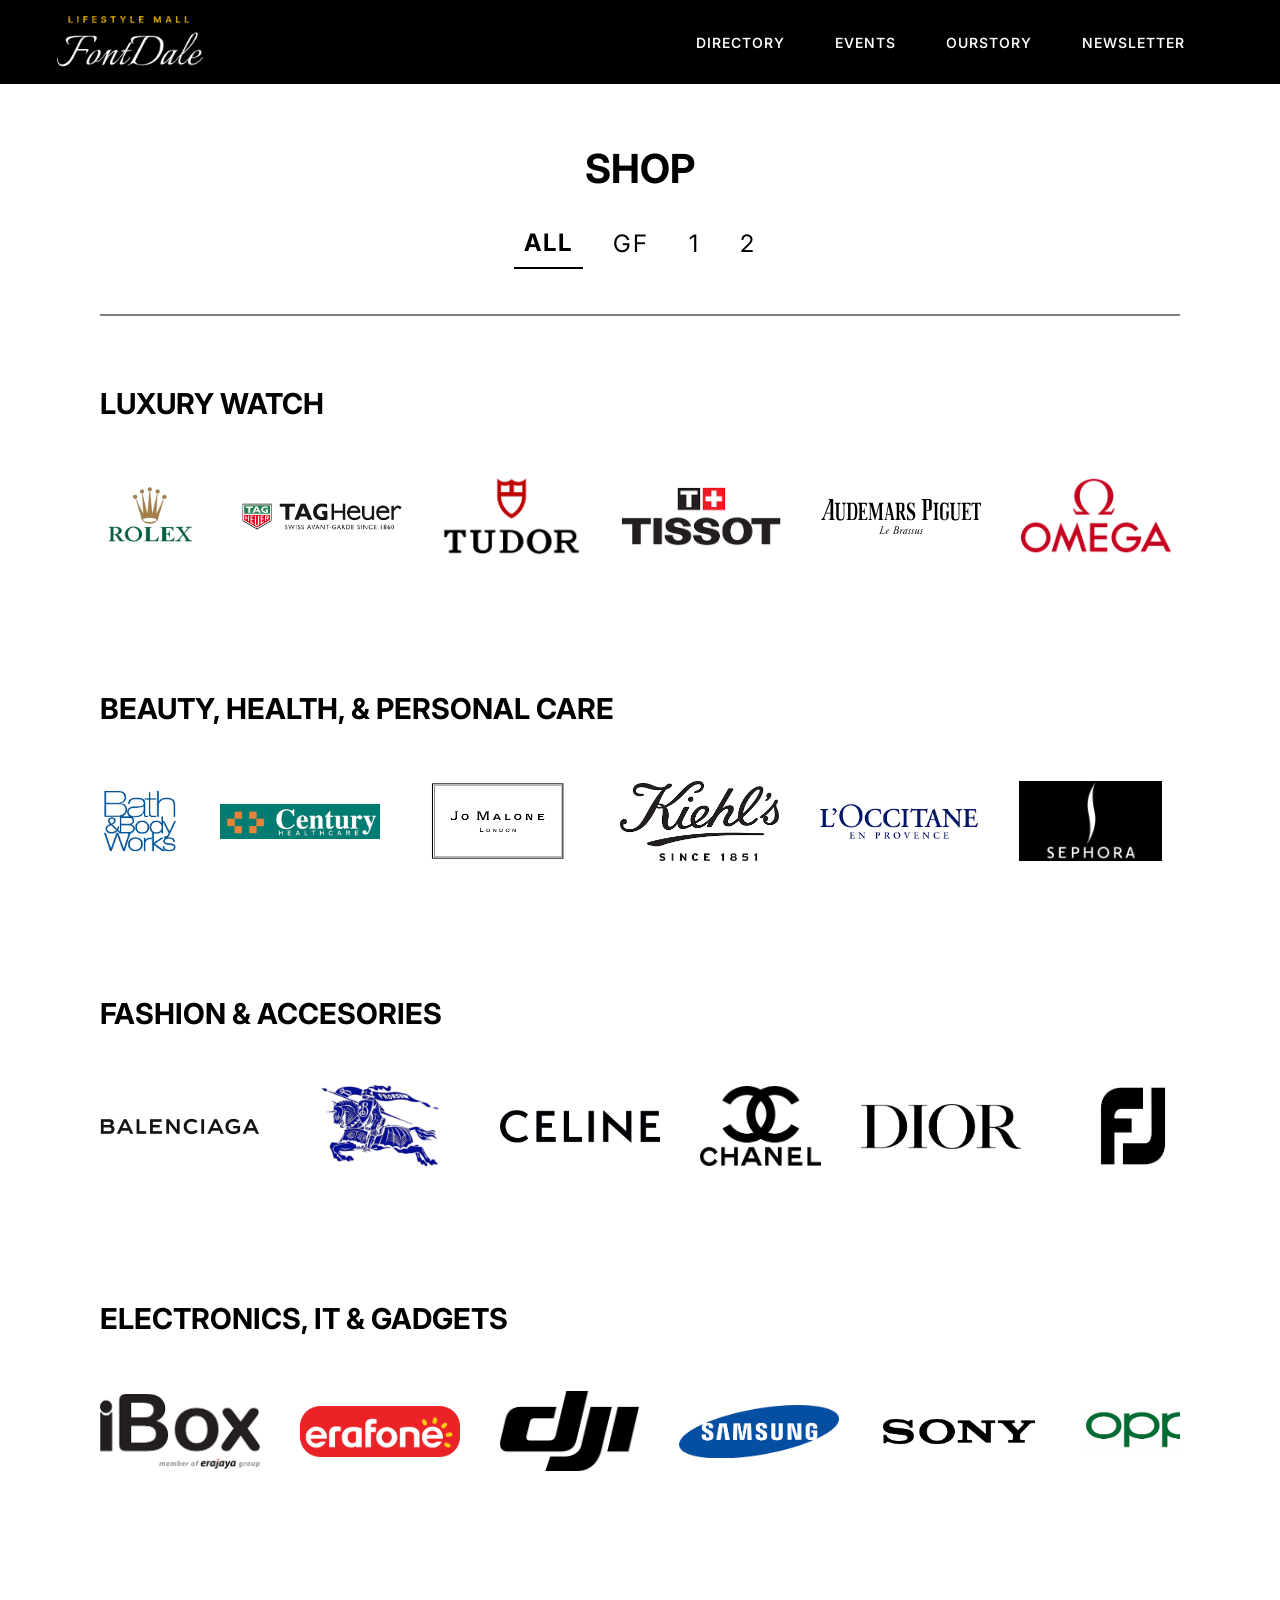
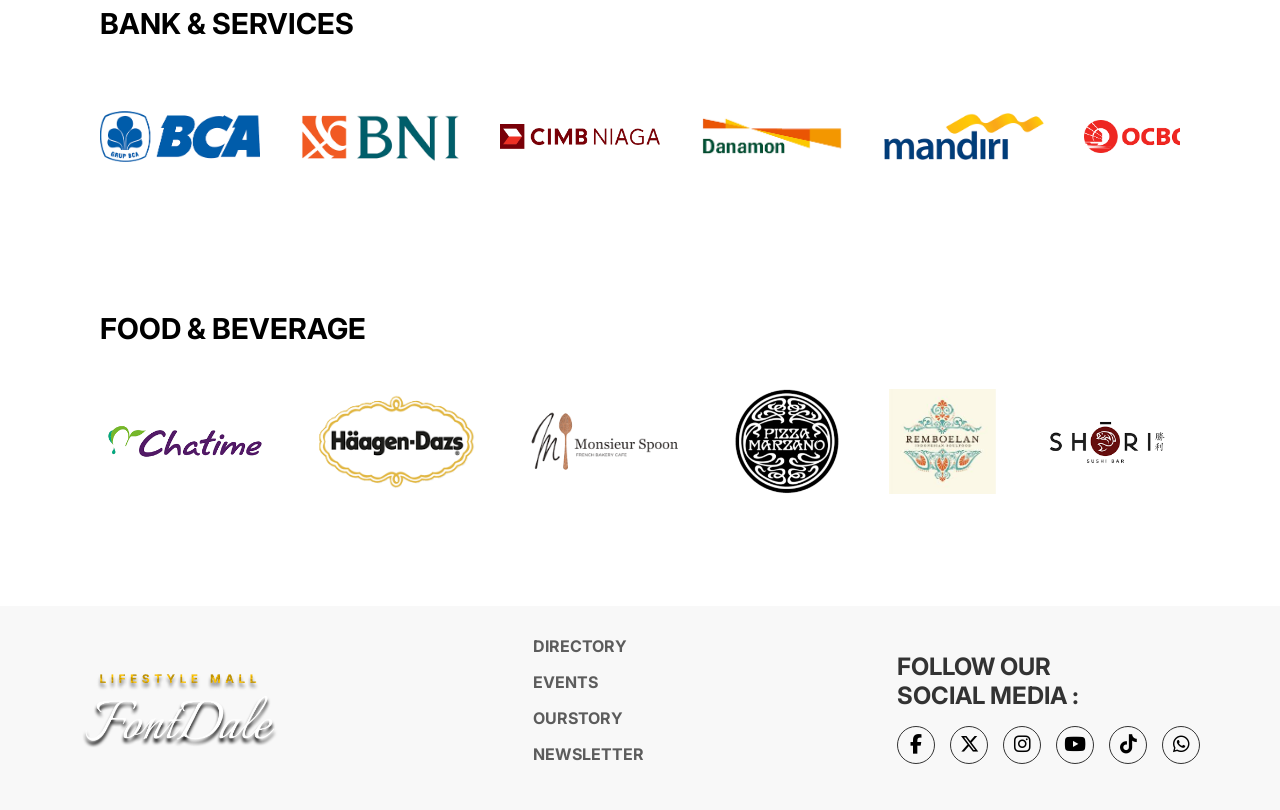
==== directory.html @ 71bebf96 "First Commit" ====
<!doctype html>
<html lang="en">
  <head>
    <meta charset="UTF-8" />
    <meta name="viewport" content="width=device-width, initial-scale=1.0" />
    <title>FontDale Lifestyle Mall</title>

    <link rel="preconnect" href="https://fonts.googleapis.com" />
    <link rel="preconnect" href="https://fonts.gstatic.com" crossorigin />
    <link
      href="https://fonts.googleapis.com/css2?family=Alike&family=Inter:wght@300;400;600&family=Italianno&family=Judson:ital,wght@0,400;0,700;1,400&display=swap"
      rel="stylesheet"
    />
    <link
      rel="stylesheet"
      href="https://cdnjs.cloudflare.com/ajax/libs/font-awesome/6.5.1/css/all.min.css"
    />
    <link rel="stylesheet" href="coloring.css" />
    <script src="./JS/directory.js" defer></script>
    <script src="JS/nav.js" defer></script>
    <script src="./JS/scroll.js" defer></script>
  </head>

  <body>
    <header>
      <div class="logo">
        <a href="homePage.html">
          <img src="./Gambar/logo fontDale.png" alt="logo" width="160px" />
        </a>
      </div>
      <nav class="main-navigation">
        <ul>
          <li><a href="directory.html">DIRECTORY</a></li>
          <li><a href="events.html">EVENTS</a></li>
          <li><a href="ourstory.html">OURSTORY</a></li>
          <li><a href="newsletter.html">NEWSLETTER</a></li>
        </ul>
      </nav>
      <button id="hamburgerButton" class="hamburger-btn">
        <span></span>
        <span></span>
        <span></span>
      </button>
    </header>

    <section class="directory-wrapper">
      <h1>SHOP</h1>
      <nav class="directory-navigation">
        <button class="filter-btn active">ALL</button>
        <button class="filter-btn">GF</button>
        <button class="filter-btn">1</button>
        <button class="filter-btn">2</button>
      </nav>
    </section>

    <section class="brand-section">
      <section class="brand-wrapper">
        <section class="brand-category">
          <h2>LUXURY WATCH</h2>
          <div class="brand-slider">
            <img src="Logo Brand/rolex.png" alt="Rolex" data-floor="gf" />
            <img src="Logo Brand/tagheuer.png" alt="TagHeuer" data-floor="gf" />
            <img src="Logo Brand/Tudor.png" alt="Tudor" data-floor="gf" />
            <img src="./Logo Brand/Tissot.png" alt="Tissot" data-floor="gf" />
            <img
              src="Logo Brand/audemars-piguet-logo.svg"
              alt="Audemars-Piguet"
              data-floor="gf"
            />
            <img
              src="Logo Brand/Omega_Logo.svg.png"
              alt="Omega"
              data-floor="gf"
            />
            <img
              src="Logo Brand/Cartier_logo.svg"
              alt="Cartier"
              data-floor="gf"
            />
          </div>
        </section>
        <section class="brand-category">
          <h2>BEAUTY, HEALTH, & PERSONAL CARE</h2>
          <div class="brand-slider">
            <img
              src="Logo Brand/Beauty/bath&bodyworks.png"
              alt="bath&bodyworks"
              data-floor="1"
            />
            <img
              src="Logo Brand/Beauty/Century.png"
              alt="Century"
              data-floor="1"
            />
            <img
              src="Logo Brand/Beauty/Jo Malone.png"
              alt="Jo Malone"
              data-floor="gf"
            />
            <img
              src="Logo Brand/Beauty/Kiehls.png"
              alt="Kiehls"
              data-floor="1"
            />
            <img
              src="Logo Brand/Beauty/L'Occitane.png"
              alt="L'Occitane"
              data-floor="1"
            />
            <img
              src="Logo Brand/Beauty/Sephora.png"
              alt="Sephora"
              data-floor="1"
            />
            <img
              src="Logo Brand/Beauty/sociolla.png"
              alt="sociolla"
              data-floor="1"
            />
            <img
              src="Logo Brand/Beauty/the body shop.png"
              alt="The Body shops"
              data-floor="1"
            />
            <img
              src="Logo Brand/Beauty/Watsons.png"
              alt="Watsons"
              data-floor="1"
            />
          </div>
        </section>
        <section class="brand-category">
          <h2>FASHION & ACCESORIES</h2>
          <div class="brand-slider">
            <img
              src="Logo Brand/Fashion & accesories/Balenciaga.png"
              alt="Balenciaga"
              data-floor="gf"
            />
            <img
              id="ukuran-logo-burberry"
              src="Logo Brand/Fashion & accesories/Burberry.png"
              alt="Burberry"
              data-floor="gf"
            />
            <img
              src="Logo Brand/Fashion & accesories/Celine.png"
              alt="Celine"
              data-floor="gf"
            />
            <img
              src="Logo Brand/Fashion & accesories/Channe;.png"
              alt="Chanel"
              data-floor="gf"
            />
            <img
              src="Logo Brand/Fashion & accesories/Dior.png"
              alt="Dior"
              data-floor="gf"
            />
            <img
              src="Logo Brand/Fashion & accesories/Foot Joy.png"
              alt="Foot Joy"
              data-floor="1"
            />
            <img
              src="Logo Brand/Fashion & accesories/Gucci.png"
              alt="Gucci"
              data-floor="gf"
            />
            <img
              id="ukuran-logo-hermes"
              src="Logo Brand/Fashion & accesories/Hermes.png"
              alt="Hermes"
              data-floor="gf"
            />
            <img
              src="./Logo Brand/Fashion & accesories/Prada.png"
              alt="Prada"
              data-floor="gf"
            />
          </div>
        </section>
        <section class="brand-category">
          <h2>ELECTRONICS, IT & GADGETS</h2>
          <div class="brand-slider">
            <img
              src="Logo Brand/IT & Gadgets/Ibox.png"
              alt="Ibox"
              data-floor="2"
            />
            <img
              src="Logo Brand/IT & Gadgets/Eraphone.png"
              alt="Eraphone"
              data-floor="2"
            />
            <img
              src="./Logo Brand/IT & Gadgets/DJI.png"
              alt="DJi"
              data-floor="2"
            />
            <img
              src="Logo Brand/IT & Gadgets/samsung.png"
              alt="Samsung"
              data-floor="2"
            />
            <img
              src="Logo Brand/IT & Gadgets/Sony.png"
              alt="Sony"
              data-floor="2"
            />
            <img
              src="Logo Brand/IT & Gadgets/Oppo.png"
              alt="Oppo"
              data-floor="2"
            />
            <img
              src="Logo Brand/IT & Gadgets/vivo.png"
              alt="Vivo"
              data-floor="2"
            />
            <img
              src="Logo Brand/IT & Gadgets/xiao mi.png"
              alt="Xiao mi"
              data-floor="2"
            />
            <img
              src="Logo Brand/IT & Gadgets/Dyson.png"
              alt="Dyson"
              data-floor="2"
            />
          </div>
        </section>
        <section class="brand-category">
          <h2>BANK & SERVICES</h2>
          <div class="brand-slider">
            <img src="Logo Brand/Banks/BCA.png" alt="BCA" data-floor="gf" />
            <img src="Logo Brand/Banks/BNI.png" alt="BNI" data-floor="gf" />
            <img src="Logo Brand/Banks/CimB.png" alt="CIMB" data-floor="gf" />
            <img
              src="Logo Brand/Banks/Danamon.png"
              alt="Danamon"
              data-floor="gf"
            />
            <img
              src="Logo Brand/Banks/Mandiri.png"
              alt="Mandiri"
              data-floor="gf"
            />
            <img src="Logo Brand/Banks/OCBC.png" alt="OCBC" data-floor="gf" />
            <img
              src="Logo Brand/Banks/SinarMas.png"
              alt="SinarMas"
              data-floor="gf"
            />
          </div>
        </section>
        <section class="brand-category">
          <h2>FOOD & BEVERAGE</h2>
          <div class="brand-slider fnb-slider">
            <img
              src="Logo Brand/Food & Beverages/chatime.png"
              alt="Chatime"
              data-floor="2"
            />
            <img
              src="Logo Brand/Food & Beverages/haagen dazs.png"
              alt="Haagen Dazs"
              data-floor="2"
            />
            <img
              src="Logo Brand/Food & Beverages/monsieur spoon.png"
              alt="Monsieur Spoon"
              data-floor="2"
            />
            <img
              src="Logo Brand/Food & Beverages/pizza marzano.png"
              alt="Pizza Marzano"
              data-floor="2"
            />
            <img
              src="Logo Brand/Food & Beverages/remboelan.jpg"
              alt="Remboelan"
              data-floor="2"
            />
            <img
              src="Logo Brand/Food & Beverages/shori.png"
              alt="Shori"
              data-floor="2"
            />
            <img
              src="Logo Brand/Food & Beverages/starbucks.png"
              alt="Starbucks"
              data-floor="gf"
            />
            <img
              src="Logo Brand/Food & Beverages/sushi hiro.png"
              alt="Sushi Hiro"
              data-floor="2"
            />
            <img
              src="Logo Brand/Food & Beverages/sushi tei.png"
              alt="Sushi Tei"
              data-floor="2"
            />
          </div>
        </section>
      </section>
    </section>
    <footer>
      <div class="logo-footer">
        <a href="homePage.html">
          <img src="./Gambar/logo fontDale2.png" alt="Logo" />
        </a>
      </div>

      <div class="navigation-footer">
        <ul>
          <li><a href="directory.html">DIRECTORY</a></li>
          <li><a href="events.html">EVENTS</a></li>
          <li><a href="ourstory.html">OURSTORY</a></li>
          <li><a href="newsletter.html">NEWSLETTER</a></li>
        </ul>
      </div>
      <div class="social-media">
        <p class="social-media-title">FOLLOW OUR <br />SOCIAL MEDIA :</p>
        <ul>
          <li>
            <a href="#"><i class="fa-brands fa-facebook-f"></i></a>
          </li>
          <li>
            <a href="#"><i class="fa-brands fa-x-twitter"></i></a>
          </li>
          <li>
            <a href="#"><i class="fa-brands fa-instagram"></i></a>
          </li>
          <li>
            <a href="#"><i class="fa-brands fa-youtube"></i></a>
          </li>
          <li>
            <a href="#"><i class="fa-brands fa-tiktok"></i></a>
          </li>
          <li>
            <a href="#"><i class="fa-brands fa-whatsapp"></i></a>
          </li>
        </ul>
      </div>
    </footer>
  </body>
</html>
---- coloring.css ----
* {
  margin: 0;
  padding: 0;
  box-sizing: border-box;
  font-family: "Inter", sans-serif;
}
.fade-up {
  opacity: 0;
  transform: translateY(40px);
  transition:
    opacity 0.8s ease,
    transform 0.8s ease;
}
.fade-left {
  opacity: 0;
  transform: translateX(-40px);
  transition:
    opacity 0.8s ease,
    transform 0.8s ease;
}
.fade-right {
  opacity: 0;
  transform: translateX(40px);
  transition:
    opacity 0.8s ease,
    transform 0.8s ease;
}

.fade-up.visible,
.fade-left.visible,
.fade-right.visible {
  opacity: 1;
  transform: translate(0, 0);
}

@keyframes fadeUpHomepage {
  from {
    opacity: 0;
    transform: translateY(30px);
    letter-spacing: 2px;
  }
  to {
    opacity: 1;
    transform: translateY(0);
    letter-spacing: 6px;
  }
}

@keyframes fadeUp {
  from {
    opacity: 0;
    transform: translateY(30px);
  }
  to {
    opacity: 1;
    transform: translateY(0);
  }
}

@keyframes fadeIn {
  from {
    opacity: 0;
  }
  to {
    opacity: 1;
  }
}

@keyframes fadeDown {
  from {
    opacity: 0;
    transform: translateY(-30px);
  }

  to {
    opacity: 1;
    transform: translate(0);
  }
}

@keyframes pulse {
  0%,
  100% {
    box-shadow: 0 0 0 0 rgba(255, 255, 255, 0.4);
  }
  50% {
    box-shadow: 0 0 0 8px rgba(255, 255, 255, 0);
  }
}

header {
  position: sticky;
  top: 0px;
  background-color: #000;
  color: #fff;
  display: flex;
  justify-content: space-between;
  align-items: center;
  padding: 10px 50px;
  animation: fadeDown 1s ease forwards;
  z-index: 1000;
}
.logo {
  flex: 1;
  display: flex;
  justify-content: flex-start;
}
.logo img {
  width: 160px;
  height: auto;
}
.main-navigation {
  margin-left: auto;
  margin-right: 20px;
}

.main-navigation ul {
  display: flex;
  list-style: none;
}

.main-navigation li {
  margin: 0px 25px;
}

.main-navigation a {
  color: white;
  text-decoration: none;
  font-size: 14px;
  font-weight: 550;
  letter-spacing: 1px;
}

.main-navigation a:hover {
  transition: color 0.25 linear;
  color: orange;
}

.hamburger-btn {
  display: none; /* tersembunyi di desktop */
  flex-direction: column;
  justify-content: space-between;
  width: 28px;
  height: 20px;
  background: none;
  border: none;
  cursor: pointer;
  padding: 0;
}

.hamburger-btn span {
  display: block;
  width: 100%;
  height: 2px;
  background-color: #c9a84c;
}
/* HOMEPAGE SECTION */
.hero-banner {
  background-image:
    linear-gradient(to bottom, rgba(0, 0, 0, 0.35), rgba(0, 0, 0, 0.35)),
    url(./Gambar/Gambar\ Mall\ HomePage.webp);
  background-size: cover;
  background-position: center;
  height: 90vh;

  display: flex;
  flex-direction: column;
  justify-content: flex-end;
  color: white;
  align-items: center;
  padding-bottom: 70px;
  position: relative;
}

.hero-content {
  text-align: center;
}

.slogan {
  font-family: "Italianno", cursive, sans-serif;
  font-size: 5.6rem;
  letter-spacing: 6px;
  margin: 0;
  font-weight: 200;
  line-height: 0.8;
  animation: fadeUpHomepage 1.2s ease forwards;
}
.place-title {
  font-family: "Inter", Arial, Helvetica, sans-serif;
  font-size: 1.6rem;
  font-weight: 600;
  letter-spacing: 1.3px;
  animation: fadeUpHomepage 1.2s ease forwards;
  opacity: 0;
}

.directory-link {
  position: absolute;
  bottom: 30px;
  right: 50px;

  color: white;
  text-decoration: none;
  font-size: 1rem;
  font-family: "Inter", sans-serif;
  font-weight: 600;
  letter-spacing: 2px;

  border: 1.5px solid white;
  padding: 14px 30px;

  transition:
    background-color 0.3s ease,
    color 0.3s ease;

  animation:
    fadeIn 1.5s ease 0.8s forwards,
    pulse 2s ease 2s infinite;
  opacity: 0;
}

.directory-link:hover {
  background-color: white;
  color: black;
}
.mobile-cta {
  display: none;
}
.section-label {
  font-size: 0.75rem;
  letter-spacing: 3px;
  color: #c9a84c;
  margin-bottom: 8px;
  font-family: "Inter", sans-serif;
}

.section-header-row {
  display: flex;
  justify-content: space-between;
  align-items: center;
  margin-bottom: 20px;
}

.section-header-row h2 {
  font-size: 1.8rem;
  font-family: "Juudson", serif;
  font-weight: 400;
}

.view-all-link {
  font-size: 0.9rem;
  color: #c9a84c;
  text-decoration: none;
  font-weight: 600;
  letter-spacing: 1px;
  transition: color 0.3s ease;
}

.view-all-link:hover {
  color: #1a1a1a;
}

/* our tenants homepage */
.tenants-section {
  padding: 70px 100px;
  border-bottom: 1px solid #e8e8e8;
}

.tenants-logo-row {
  display: flex;
  align-items: center;
  gap: 60px;
  margin-top: 30px;
  justify-content: space-between;
}

.tenants-logo-row img#rolex-homepage {
  height: 100px;
  max-width: none;
}
.tenants-logo-row img#hermes-homepage {
  height: 130px;
  max-width: none;
}

.tenants-logo-row img {
  height: 80px;
  max-width: 160px;
  object-fit: contain;
  object-position: center;
  opacity: 0.7;
  transition:
    filter 0.3s ease,
    opacity 0.3s ease;
}

.tenants-logo-row img:hover {
  opacity: 1;
}

/* ===================== */
/* OUR STORY PREVIEW     */
/* ===================== */
.story-preview-section {
  padding: 70px 100px;
  border-bottom: 1px solid #e8e8e8;
}

.story-preview-section h2 {
  font-size: 1.8rem;
  font-family: "Judson", serif;
  font-weight: 400;
  margin-bottom: 40px;
}

.story-preview-content {
  display: flex;
  gap: 60px;
  align-items: center;
}

.story-preview-image {
  flex: 0 0 40%;
  position: relative;
  overflow: hidden;
  border-radius: 4px;
}

.story-preview-image img {
  width: 100%;
  height: 420px;
  object-fit: cover;
  border-radius: 4px;
  display: block;
  transition: transform 0.4s ease;
}

.story-preview-image::after {
  content: "";
  position: absolute;
  inset: 0;
  background: linear-gradient(to top, rgba(0, 0, 0, 0.4), transparent);
  transition: all 1s ease;
}

.story-preview-image:hover img {
  transform: scale(1.08);
}
.story-preview-image:hover::after {
  background: linear-gradient(to top, rgba(0, 0, 0, 0.65), rgba(0, 0, 0, 0.15));
}

.story-preview-text {
  flex: 1;
}

.story-preview-text p {
  font-size: 1.2rem;
  line-height: 1.8;
  color: #555;
  margin-bottom: 24px;
}

.story-tags {
  display: flex;
  flex-wrap: wrap;
  gap: 15px;
  margin-bottom: 24px;
}

.tag {
  font-size: 0.8rem;
  padding: 6px 16px;
  border: 1px solid #c9a84c;
  color: #c9a84c;
  border-radius: 20px;
  letter-spacing: 0.5px;
}

.event-subtitle {
  font-size: 0.75rem;
  letter-spacing: 2px;
  color: #999;
  margin-top: 6px;
  font-family: "Inter", sans-serif;
}
.event-preview-section {
  padding: 70px 100px;
}
.event-preview-title {
  margin-bottom: 40px;
}
.event-preview-title h2 {
  margin-bottom: 2px;
  font-family: "Juudson", serif;
  font-size: 1.8rem;
  font-weight: 400;
}
.event-preview-title p {
  font-family: "Inter", serif;
  letter-spacing: 2px;
}

.event-preview-grid {
  display: flex;
  gap: 25px;
}

.event-preview-card.large {
  flex: 0 0 60%;
}
.event-preview-card.small {
  flex: 0 0 40%;
}

.event-preview-card {
  position: relative;
  border-radius: 4px;
  overflow: hidden;
  cursor: pointer;
}

.event-preview-card img {
  width: 100%;
  height: 320px;
  object-fit: cover;
  display: block;
  transition: transform 0.4s ease;
}

.event-preview-card::after {
  content: "";
  position: absolute;
  inset: 0;
  background: linear-gradient(to top, rgba(0, 0, 0, 0.6), transparent);
  transition: all 0.4s ease;
  pointer-events: none;
}

.event-preview-card:hover img {
  transform: scale(1.08);
}

.event-preview-card:hover::after {
  background: linear-gradient(to top, rgba(0, 0, 0, 0.8), rgba(0, 0, 0, 0.2));
}

.event-preview-info {
  position: absolute;
  bottom: 0;
  left: 0;
  right: 0;
  padding: 20px;
  z-index: 2;
}

.event-preview-info h3 {
  font-size: 1.2rem;
  font-family: "Inter", serif;
  color: white;
  margin-bottom: 6px;
}

.event-preview-info p {
  font-size: 0.85rem;
  color: #ccc;
}

.event-badge {
  position: absolute;
  top: 14px;
  left: 14px;
  font-size: 0.7rem;
  letter-spacing: 1px;
  padding: 4px 12px;
  border-radius: 2px;
  z-index: 3;
  font-family: "Inter", sans-serif;
  font-weight: 600;
}

.event-badge.ongoing {
  background-color: #c9a84c;
  color: white;
}

.event-badge.upcoming {
  background-color: white;
  color: #1a1a1a;
}

/* HOMEPAGE SECTION */

/* FOOTER SECTION */

footer {
  background-color: #f8f8f8;
  justify-content: space-between;
  color: black;
  display: flex;
  align-items: center;
  font-family: Inter;
  padding: 30px 80px;
}

.logo-footer {
  width: 200px;
}
.logo-footer img {
  width: 100%;
  height: auto;
}

.navigation-footer {
  align-items: center;
}
.navigation-footer ul {
  list-style: none;
  display: flex;
  flex-direction: column;
}
.navigation-footer li {
  margin-bottom: 16px;
}

.navigation-footer a {
  font-size: 1rem;
  font-weight: 700;
  color: #5c5c5c;
  text-decoration: none;
  position: relative;
}

.navigation-footer a::after {
  content: "";
  position: absolute;
  top: 20px;
  left: 50%;
  transform: translateX(-50%);
  height: 2px;
  width: 0%;
  background-color: orange;
  transition: width 0.3s ease;
}

.navigation-footer a:hover {
  color: black;
}
.navigation-footer a:hover::after {
  width: 100%;
}

.social-media {
  display: flex;
  flex-direction: column;
  align-items: flex-start;
}
.social-media-title {
  font-size: 24px;
  color: #333333;
  font-weight: 700;
  margin-bottom: 15px;
  line-height: 1.2;
}

.social-media ul {
  display: flex;
  list-style: none;
  gap: 15px;
  padding: 0;
  margin: 0;
}

.social-media a {
  text-decoration: none;
}
.social-media i {
  font-size: 1.2rem;
  color: black;
  width: 38px;
  height: 38px;
  border: 1.5px solid #333333;
  border-radius: 50%;

  display: flex;
  justify-content: center;
  align-items: center;
  transition:
    background-color 0.3s ease,
    color 0.3s ease;
}

.social-media i:hover {
  background-color: #333;
  color: white;
  /* cursor: pointer; */
}

/* FOOTER SECTION */

/* OURSTORY SECTION */

.story-intro {
  background-image:
    linear-gradient(rgba(0, 0, 0, 0.5), rgba(0, 0, 0, 0.5)),
    url("./Gambar/Fontdale\ Eagle\ Level2.webp");

  background-size: cover;
  background-position: center;
  height: 100vh;

  display: flex;
  align-items: flex-end;
  justify-content: center;
  text-align: center;
  padding: 100px 10%;
}

.intro-content p {
  font-family: "Alike";
  color: white;
  font-size: 1.2rem;
  line-height: 1.9;
  opacity: 78%;
  max-width: 750px;
  margin: 0 auto;
}

.story-visionary,
.story-landmark {
  display: flex;
  align-items: center;
  justify-content: space-between;
  gap: 60px;
  width: 90%;
  max-width: 1200px;
  margin: 100px auto;
  padding: 0 20px;
}

.story-landmark {
  flex-direction: row-reverse;
}

.story-image {
  flex: 0 0 48%;
  max-width: 48%;
}

.story-image img {
  width: 100%;
  height: auto;
  aspect-ratio: 4 / 5;
  object-fit: cover;
  border-radius: 4px;
}

.story-text {
  flex: 0 0 48%;
  max-width: 48%;
  padding: 0 10px;
}

.story-text h2 {
  font-family: "Alike", serif;
  font-size: 2rem;
  margin-bottom: 20px;
  letter-spacing: 4px;
  color: #1a1a1a;
  padding-bottom: 14px;
  border-bottom: 1px solid #c9a84c;
  display: inline-block;
}

.story-text p {
  font-family: "Alike", serif;
  line-height: 1.9;
  font-size: 1.05rem;
  color: #3a3a3a;
  text-align: left;
}

.founder-credit {
  margin-top: 40px;
  padding-top: 24px;
  border-top: 1px solid #e0d5c1;
}

.founder-name {
  font-family: "Alike", serif;
  font-size: 1.1rem;
  color: #c9a84c;
  letter-spacing: 2px;
  margin-bottom: 4px;
}

.founder-title {
  font-family: "Inter", sans-serif;
  font-size: 0.8rem;
  color: #888;
  letter-spacing: 1px;
  text-transform: uppercase;
  margin-bottom: 20px;
}

.founder-quote {
  font-family: "Italianno", cursive;
  font-size: 1.6rem;
  color: #555;
  line-height: 1.6;
  margin: 0;
  padding-left: 16px;
  border-left: 2px solid #c9a84c;
  font-style: italic;
}

.landmark-stats {
  display: flex;
  gap: 32px;
  margin-top: 40px;
  padding-top: 24px;
  border-top: 1px solid #e0d5c1;
}

.stat-item {
  display: flex;
  flex-direction: column;
  gap: 4px;
}

.stat-number {
  font-family: "Alike", serif;
  font-size: 2.2rem;
  color: #c9a84c;
  letter-spacing: 2px;
}

.stat-label {
  font-family: "Inter", sans-serif;
  font-size: 0.75rem;
  color: #888;
  text-transform: uppercase;
  letter-spacing: 2px;
}
.ourstory-banner-bottom {
  background-image:
    linear-gradient(rgba(0, 0, 0, 0.5), rgba(0, 0, 0, 0.5)),
    url(./Gambar/Inside\ FontDale\ Mall.webp);
  background-size: cover;
  background-position: center;
  height: 100vh;
  width: 100%;
  display: flex;
  align-items: center;
  justify-content: center;
}

.banner-quote-wrapper {
  align-items: center;
  padding: 0 20%;
  transition-delay: 0.3s;
}

.banner-quote-mark {
  font-family: "Italianno", cursive;
  font-size: 8rem;
  color: #c9a84c;
  line-height: 0.5;
  margin-bottom: 16px;
  opacity: 0.8;
}

.banner-quote-text {
  font-family: "Alike", serif;
  font-size: 2.8rem;
  color: white;
  letter-spacing: 3px;
  line-height: 1.6;
  margin-bottom: 24px;
}

.banner-quote-belowtext {
  font-family: "Inter", sans-serif;
  font-size: 0.8rem;
  color: #c9a84c;
  letter-spacing: 6px;
  text-transform: uppercase;
}

/* OUR STORY SECTION */

/* NEWSLETTER SECTION */
.newsletter-hero-banner {
  background-image:
    linear-gradient(rgba(0, 0, 0, 0.5), rgba(0, 0, 0, 0.5)),
    url(./Gambar/OrangMainHp.webp);
  width: 100%;
  height: 92vh;
  background-position: center;
  background-size: cover;
  display: flex;
  align-items: flex-end;
  justify-content: flex-start;
  padding: 50px;
}
.hero-banner-text {
  color: white;
  font-size: 80px;
  font-weight: 700;
  letter-spacing: 2px;
}

.benefit-section {
  display: flex;
  justify-content: space-between;
  padding: 70px 80px;
  gap: 20px;
}

.feature-item {
  flex: 1;
  padding: 20px;
  text-align: center;
  flex-direction: column;
  display: flex;
  align-items: center;
  justify-content: center;
  width: 100%;
  max-width: 340px;
  margin: 0 auto;
}

#FullLine {
  display: flex;
  width: 90%;
  border-bottom: 3px solid black;
  margin-left: auto;
  margin-right: auto;
}

.feature-item img {
  filter: brightness(0);
  opacity: 0.8;
  margin-bottom: 20px;
}

.feature-item h3 {
  font-weight: 600;
  font-size: 1rem;
  color: #5c5c5c;
  margin-bottom: 10px;
  letter-spacing: 1.5px;
}
.feature-item p {
  font-size: 0.9rem;
  letter-spacing: 1px;
  font-weight: 400;
  color: #707070;
}

.form-section {
  padding: 60px 80px;
  margin: 80px auto;
  max-width: 1100px;
  border: 1px solid #c9a84c;
  opacity: 0;
}
.form-section h1 {
  font-family: "Judson", serif;
  margin-bottom: 60px;
  text-align: center;
}

.form-wrapper {
  display: flex;
  gap: 100px;
  justify-content: center;
  padding: 0;
}

.btn-wrapper {
  margin-top: 30px;
  display: flex;
  justify-content: flex-end;
}

.submit-btn {
  font-family: "Judson", serif;
  background-color: #1a1a1a;
  border: 1px solid #1a1a1a;
  border-radius: 20px;
  color: white;
  padding: 15px 50px;
  text-align: center;
  font-size: 1.1rem;
  cursor: pointer;
  transition:
    background-color 0.3s ease,
    color 0.3s ease;
}

.submit-btn:hover {
  background-color: white;
  color: black;
}
.column-left,
.column-right {
  display: flex;
  flex-direction: column;
  gap: 20px;
}

.input-box {
  font-family: "Judson", serif;
  display: flex;
  flex-direction: column;
  gap: 6px;
}

.input-box label {
  font-size: 25px;
  font-weight: bold;
  font-family: "Judson", "Inter";
}

.input-box input,
.input-box select {
  border: none;
  outline: none;
  border-bottom: 1px solid black;
  font-family: "Judson", serif;
  font-size: 14px;
  padding: 8px;
  width: 250px;
}
/* NEWSLETTER SECTION */

/* EVENTS SECTION */
.events-hero-banner {
  background-image:
    linear-gradient(rgba(0, 0, 0, 0.5), rgba(0, 0, 0, 0.5)),
    url(./Gambar/Event\ Hero\ Banner.webp);
  background-size: cover;
  background-position: center center;
  display: flex;
  justify-content: flex-start;
  align-items: flex-end;
  height: 90vh;
}

.desc-event-hero-banner {
  padding: 50px 50px 100px 100px;
}
.desc-event-hero-banner h1 {
  color: white;
  font-size: 3rem;
  font-weight: 400;
  margin-bottom: 14px;
  line-height: 1.15;
}
.desc-event-hero-banner p {
  font-size: 0.7rem;
  color: #c9a84c;
  letter-spacing: 2px;
  margin-bottom: 12px;
}
#desc-event-hero-banner {
  color: #9b9b9a;
  font-size: 0.9rem;
  line-height: 1.65;
  max-width: 480px;
  margin-bottom: 28px;
  font-weight: 300;
}

.button-event-group {
  display: flex;
  gap: 15px;
  align-items: center;
}

.btn-primary {
  background: #c9a84c;
  color: #1a1208;
  font-size: 0.65rem;
  letter-spacing: 2.5px;
  padding: 13px 28px;
  border: none;
  cursor: pointer;
  font-weight: 500;
  border-radius: 2px;
  transition: opacity 0.2s;
}
.btn-primary:hover {
  opacity: 0.85;
}

.btn-secondary {
  background: transparent;
  color: #ffffff;
  font-size: 0.65rem;
  letter-spacing: 2.5px;
  padding: 12px 28px;
  border: 1px solid rgba(255, 255, 255, 0.45);
  cursor: pointer;
  border-radius: 2px;
  transition: border-color 0.2s;
}

.btn-secondary:hover {
  border-color: rgba(255, 255, 255, 0.85);
}

.modal-overlay {
  inset: 0;
  position: fixed;
  z-index: 9999;
  background: rgba(0, 0, 0, 0.72);
  display: flex;
  align-items: center;
  justify-content: center;
  pointer-events: none;
  transition: opacity 0.25s ease;
  opacity: 0;
}
.modal-overlay.open {
  opacity: 1;
  pointer-events: all;
}

.modal-box {
  background-color: white;
  width: 540px;
  max-width: 90vw;
  border-radius: 4px;
  overflow: hidden;
  transform: translateY(24px);
  transition: transform 0.28s ease;
}

.modal-overlay.open .modal-box {
  transform: translateY(0);
}

.modal-hero-img {
  position: relative;
  height: 200px;
  background-image:
    linear-gradient(to top, rgba(0, 0, 0, 0.3) 20%),
    url(./Gambar/Event\ Hero\ Banner.webp);
  background-size: cover;
  background-position: center;
}

.modal-hero-text {
  color: white;
  position: absolute;
  bottom: 0;
  left: 0;
  padding: 20px 24px;
}
.modal-eyebrow {
  font-size: 0.6rem;
  letter-spacing: 2.5px;
  color: #c9a84c;
  margin-bottom: 5px;
}
.modal-hero-text h2 {
  color: #ffffff;
  font-size: 1.5rem;
  font-weight: 400;
  margin: 0;
}

.modal-close {
  position: absolute;
  top: 14px;
  right: 14px;
  background: rgba(0, 0, 0, 0.45);
  border: none;
  color: #ffffff;
  width: 32px;
  height: 32px;
  border-radius: 50%;
  font-size: 0.85rem;
  cursor: pointer;
  display: flex;
  align-items: center;
  justify-content: center;
  transition: background 0.2s ease;
}

.modal-close:hover {
  background: rgba(0, 0, 0, 0.75);
}

.modal-body {
  padding: 15px;
}
.modal-grid {
  display: grid;
  grid-template-columns: 1fr 1fr;
  gap: 10px;
}

.info-item {
  background: #f7f5f0;
  border: 0.5px solid #e0d9c8;
  border-radius: 4px;
  padding: 10px 14px;
}

.info-label {
  font-size: 0.6rem;
  letter-spacing: 2px;
  color: #999999;
  margin-bottom: 4px;
}

.info-val {
  font-size: 0.82rem;
  color: #1a1a1a;
  font-weight: 500;
  margin: 0;
}

.modal-desc {
  font-size: 0.82rem;
  font-weight: 500;
  line-height: 1.5;
  letter-spacing: 0.5px;
  padding: 0px 20px;
  margin-top: 20px;
}

.modal-highlights {
  padding: 20px;
}
.modal-highlights-label {
  font-size: 0.8rem;
  letter-spacing: 2px;
  color: #999999;
  margin-bottom: 10px;
}
.modal-tags {
  display: flex;
  flex-wrap: wrap;
  gap: 8px;
  margin-bottom: 20px;
}

.modal-tags span {
  background: #f0ebe0;
  border: 0.5px solid #d9cdb0;
  border-radius: 2px;
  padding: 6px 12px;
  font-size: 0.7rem;
  color: #5a4a2a;
  letter-spacing: 0.5px;
}

.coming-soon-events {
  padding: 50px;
}
.coming-soon-events h1 {
  opacity: 0;
  text-align: center;
  margin-bottom: 60px;
  animation: fadeUp 1.2s ease 0.5s forwards;
}

.event-wrapper-section {
  display: flex;
  gap: 15px;
}

.event-column1,
.event-column2,
.event-column3 {
  display: flex;
  flex-direction: column;
  gap: 30px;
  flex: 1;
}

.event-square-column,
.event-rectangle-column {
  position: relative;
  border-radius: 4px;
  overflow: hidden;
  cursor: pointer;
}

.event-square-column {
  height: 450px;
}
.event-rectangle-column {
  height: 350px;
}
.event-square-column:hover,
.event-rectangle-column:hover {
  box-shadow: 0 15px 40px rgba(0, 0, 0, 1);
}

.event-square-column::before,
.event-rectangle-column::before {
  content: "";
  position: absolute;
  inset: 0;
  background-image: inherit;
  background-size: cover;
  background-position: center;
  transition: transform 0.4s ease;
  z-index: 0;
}

.event-square-column:hover::before,
.event-rectangle-column:hover::before {
  transform: scale(1.08);
}

.event-square-column::after,
.event-rectangle-column::after {
  content: "";
  position: absolute;
  inset: 0;
  background: rgba(255, 255, 255, 0.05);
  opacity: 0;
  transition: opacity 0.4s ease;
  z-index: 1;
}

.event-square-column:hover::after,
.event-rectangle-column:hover::after {
  opacity: 1;
}

.event-column1 .event-square-column {
  background-image:
    linear-gradient(to top, rgba(0, 0, 0, 0.8), transparent),
    url("./Gambar/Tas\ LV.webp");
  transition-delay: 0.1s;
}
.event-column1 .event-rectangle-column {
  background-image:
    linear-gradient(to top, rgba(0, 0, 0, 0.8), transparent),
    url("./Gambar/scent\ event.webp");
  transition-delay: 0.2s;
}
.event-column2 .event-rectangle-column {
  background-image:
    linear-gradient(to top, rgba(0, 0, 0, 0.8), transparent),
    url("./Gambar/Sbucks\ Event.webp");
  transition-delay: 0.3s;
}
.event-column2 .event-square-column {
  background-image:
    linear-gradient(to top, rgba(0, 0, 0, 0.8), transparent),
    url("./Gambar/bakery\ event.webp");
  transition-delay: 0.4s;
}
.event-column3 .event-square-column {
  background-image:
    linear-gradient(to top, rgba(0, 0, 0, 0.8), transparent),
    url("./Gambar/Rolex\ Event.webp");
  transition-delay: 0.5s;
}
.event-column3 .event-rectangle-column {
  background-image:
    linear-gradient(to top, rgba(0, 0, 0, 0.8), transparent),
    url("./Gambar/Ibox\ event.webp");
  transition-delay: 0.6s;
}

.event-card-content {
  position: absolute;
  bottom: 0;
  padding: 15px;
  color: white;
  z-index: 2;
}
.event-card-content h3 {
  font-weight: bold;
  font-size: 2.3rem;
  margin-bottom: 5px;
}
.event-card-content p {
  font-size: 1rem;
  margin-bottom: 5px;
  color: #cfcac8;
}
.event-card-content span {
  font-size: 1.4rem;
  font-weight: 700;
}

/* EVENTS SECTION */

/* DIRECTORY SECTION */
.directory-wrapper {
  margin: 10px 100px;
  padding: 50px 50px 20px 50px;
  display: flex;
  justify-content: center;
  align-items: center;
  flex-direction: column;
  border-bottom: 2px solid gray;
}

.directory-wrapper h1 {
  font-size: 40px;
}

.directory-navigation {
  display: flex;
  justify-content: center;
  padding: 25px;
  gap: 20px;
}

.filter-btn {
  background: none;
  border: none;
  font-size: 24px;
  cursor: pointer;
  letter-spacing: 2px;
  padding: 10px;
}

.filter-btn.active {
  font-weight: 700;
  border-bottom: 2px solid black;
}

.filter-btn:hover {
  font-weight: 700;
}

.brand-section {
  padding: 60px 100px;
}

.brand-wrapper {
  display: flex;
  flex-direction: column;
  gap: 70px;
}
.brand-category {
  display: flex;
  flex-direction: column;
}

.brand-category h2 {
  font-size: 1.8rem;
  margin-bottom: 40px;
}

.brand-slider {
  display: flex;
  flex-direction: row;
  gap: 40px;
  align-items: center;
  overflow-x: auto;
  height: 160px;
  padding-bottom: 50px;
  overflow-x: auto;
  overflow-y: hidden;
}

.brand-slider img {
  height: 80px;
  max-width: 160px;
  object-fit: contain;
  object-position: center;
  flex-shrink: 0;
}

.brand-slider img#ukuran-logo-burberry {
  height: 160px;
  max-width: none;
}
.brand-slider img#ukuran-logo-hermes {
  height: 160px;
  max-width: none;
}

.fnb-slider img {
  height: 105px;
  margin: 0 5px;
}

.brand-slider::-webkit-scrollbar {
  height: 4px;
}

.brand-slider::-webkit-scrollbar-thumb {
  background-color: black;
  border-radius: 10px;
}

.brand-slider::-webkit-scrollbar-track {
  background-color: #e0e0e0;
}

/* DIRECTORY SECTION */

header {
  transition:
    padding 0.3s ease,
    background-color 0.3s ease;
}

header.scrolled {
  padding: 6px 50px;
  background-color: #000;
  box-shadow: 0 2px 10px rgba(0, 0, 0, 0.3);
}

header.scrolled .logo img {
  width: 110px;
  transition: width 0.3s ease;
}

.logo img {
  transition: width 0.3s ease;
}
/* ===================== */
/* TENANT MODAL          */
/* ===================== */
.tenant-modal-overlay {
  display: none;
  position: fixed;
  inset: 0;
  background-color: rgba(0, 0, 0, 0.5);
  z-index: 9999;
  justify-content: center;
  align-items: center;
}

.tenant-modal-overlay.open {
  display: flex;
}

.tenant-modal {
  background: #fff;
  border-radius: 12px;
  width: 90%;
  max-width: 750px;
  padding: 40px;
  position: relative;
  animation: fadeUp 0.3s ease forwards;
}

.tenant-modal-close {
  position: absolute;
  top: 16px;
  right: 20px;
  background: #f0f0f0;
  border: none;
  border-radius: 50%;
  width: 36px;
  height: 36px;
  font-size: 1.2rem;
  cursor: pointer;
  display: flex;
  align-items: center;
  justify-content: center;
  transition: background 0.2s ease;
}

.tenant-modal-close:hover {
  background: #e0e0e0;
}

.tenant-modal-body {
  display: flex;
  gap: 40px;
  align-items: center;
}

.tenant-modal-logo-box {
  flex: 0 0 260px;
  height: 200px;
  border-radius: 8px;
  background-color: #f8f8f8;
  display: flex;
  align-items: center;
  justify-content: center;
  padding: 30px;
}

.tenant-modal-logo {
  max-width: 100%;
  max-height: 140px;
  object-fit: contain;
}

.tenant-modal-info {
  flex: 1;
}

.tenant-modal-category {
  font-size: 0.8rem;
  color: #999;
  letter-spacing: 1px;
  margin-bottom: 6px;
  font-family: "Inter", sans-serif;
}

.tenant-modal-name {
  font-size: 1.8rem;
  font-family: "Judson", serif;
  font-weight: 400;
  margin-bottom: 24px;
  color: #1a1a1a;
}

.tenant-modal-details {
  display: flex;
  flex-direction: column;
  gap: 12px;
}

.tenant-modal-row {
  display: flex;
  gap: 16px;
  align-items: baseline;
}

.tenant-modal-label {
  font-size: 0.75rem;
  color: #999;
  letter-spacing: 1px;
  min-width: 120px;
  font-family: "Inter", sans-serif;
}

.tenant-modal-value {
  font-size: 1rem;
  font-weight: 600;
  color: #1a1a1a;
}

/* FOR SCREEN BELOW 540px */
@media screen and (max-width: 540px) {
  /* HEADER */
  header {
    padding: 10px 20px;
    flex-wrap: wrap;
    gap: 10px;
    align-items: center;
    display: flex;
  }
  .logo {
    flex: 1;
    display: flex;
    justify-content: flex-start;
  }
  .logo img {
    width: 160px;
    height: auto;
  }
  .hamburger-btn {
    display: flex;
  }
  .header-icons {
    margin-left: auto;
  }
  .main-navigation {
    display: none;
    flex-direction: column;
    width: 100%;
    order: 3;
    background-color: black;
    padding: 20px;
  }

  .main-navigation.open {
    display: flex;
  }

  .main-navigation ul {
    display: flex;
    flex-direction: column;
    gap: 20px;
    align-items: center;
    text-align: center;
    padding: 0;
  }

  .main-navigation a {
    font-size: 18px;
  }

  /* FOOTER */
  footer {
    flex-direction: column;
    padding: 30px 20px;
    gap: 30px;
    text-align: center;
  }

  .logo-footer {
    border-bottom: 2px solid #e0e0e0;
    padding: 0px 0px 20px 0px;
    text-align: center;
    width: 70%;
  }
  .logo-footer img {
    max-width: 200px;
    height: auto;
  }

  .social-media {
    align-items: center;
  }

  .social-media-title {
    text-align: center;
  }

  .social-media ul {
    justify-content: center;
    flex-wrap: wrap;
  }

  /* HOMEPAGE */
  .slogan {
    font-size: 3.5rem;
  }
  .directory-link {
    position: static;
    margin-top: 20px;
    text-align: center;
  }
  .place-title {
    margin-top: 9px;
    font-size: 1rem;
  }

  /* TENANTS */
  .tenants-section {
    padding: 40px 20px;
  }
  .tenants-logo-row {
    flex-wrap: wrap;
    gap: 20px;
    justify-content: space-between;
    margin-top: 15px;
  }
  .tenants-logo-row img {
    height: 40px;
    max-width: 100px;
  }
  .tenants-logo-row img#rolex-homepage {
    height: 60px;
    max-width: none;
  }
  .tenants-logo-row img#hermes-homepage {
    height: 80px;
    max-width: none;
  }
  .tenants-section .section-header-row .view-all-link,
  .event-preview-section .section-header-row .view-all-link {
    display: none;
  }
  .mobile-cta {
    display: inline-block;
    margin-top: 20px;
  }

  /* OUR STORY PREVIEW */
  .story-preview-section {
    padding: 40px 20px;
  }
  .story-preview-section h2 {
    font-size: 1.4rem;
    margin-bottom: 20px;
  }
  .story-preview-content {
    flex-direction: column;
    gap: 30px;
  }
  .story-preview-image {
    flex: 0 0 100%;
  }
  .story-preview-image img {
    height: 220px;
  }
  .story-preview-text {
    flex: 0 0 100%;
  }
  .story-preview-text p {
    font-size: 0.9rem;
    line-height: 1.6;
    margin-bottom: 20px;
  }
  .story-tags {
    gap: 8px;
    margin-bottom: 20px;
  }
  .tag {
    font-size: 0.75rem;
    padding: 5px 12px;
  }
  .read-more-link {
    font-size: 0.85rem;
  }

  /* EVENT PREVIEW */
  .event-preview-section {
    padding: 40px 20px;
  }
  .section-header-row {
    flex-direction: column;
    align-items: flex-start;
  }
  .section-header-row h2 {
    font-size: 1.4rem;
  }
  .event-subtitle {
    font-size: 0.7rem;
  }
  .event-preview-grid {
    flex-direction: column;
    gap: 15px;
  }
  .event-preview-card.large,
  .event-preview-card.small {
    flex: 0 0 100%;
  }
  .event-preview-card img {
    height: 200px;
  }
  .event-preview-info h3 {
    font-size: 1rem;
  }
  .event-preview-info p {
    font-size: 0.75rem;
  }
  .event-badge {
    font-size: 0.65rem;
    padding: 3px 10px;
  }

  /* EVENTS */

  .desc-event-hero-banner {
    padding: 24px 20px 48px 20px;
  }
  .desc-event-hero-banner h1 {
    font-size: 2rem;
  }
  .button-event-group {
    flex-direction: column;
    align-items: flex-start;
  }
  .btn-primary,
  .btn-secondary {
    width: 100%;
    text-align: center;
  }

  .event-wrapper-section {
    flex-direction: column;
  }
  .event-card-content h3 {
    font-size: 1.4rem;
  }
  .coming-soon-events {
    padding: 20px;
  }

  /* OUR STORY */
  .story-visionary,
  .story-landmark {
    flex-direction: column; /* side by side → atas bawah */
    margin: 40px auto;
  }
  .story-landmark {
    flex-direction: column; /* override row-reverse */
  }
  .story-image,
  .story-text {
    flex: 0 0 100%;
    max-width: 100%;
  }
  .banner-quote-text {
    font-size: 1.6rem;
  }
  .banner-quote-mark {
    font-size: 5rem;
  }
  .banner-quote-wrapper {
    padding: 0 5%;
    text-align: center;
  }

  /* NEWSLETTER */
  .hero-banner-text {
    font-size: 3rem;
    text-align: center;
  }
  .form-wrapper {
    flex-direction: column;
    gap: 20px;
  }
  .input-box input,
  .input-box select {
    width: 100%;
  }
  .form-section {
    padding: 30px 20px;
    margin: 40px 15px;
  }
  .benefit-section {
    flex-direction: column;
    padding: 40px 20px;
  }

  /* DIRECTORY */
  .brand-slider {
    gap: 30px;
  }
  .brand-category h2 {
    font-size: 1.2rem;
    margin-bottom: 20px;
  }
  .brand-section {
    padding: 30px 20px;
  }
  .directory-wrapper {
    margin: 10px 20px;
  }
  .directory-navigation {
    gap: 10px;
    padding: 15px 0;
  }
  .filter-btn {
    font-size: 18px;
  }
  .tenant-modal {
    padding: 24px 20px;
  }

  .tenant-modal-body {
    flex-direction: column;
    gap: 20px;
  }

  .tenant-modal-logo-box {
    flex: 0 0 auto;
    width: 100%;
    height: 160px;
  }

  .tenant-modal-name {
    font-size: 1.4rem;
  }

  .tenant-modal-label {
    min-width: 100px;
  }
}
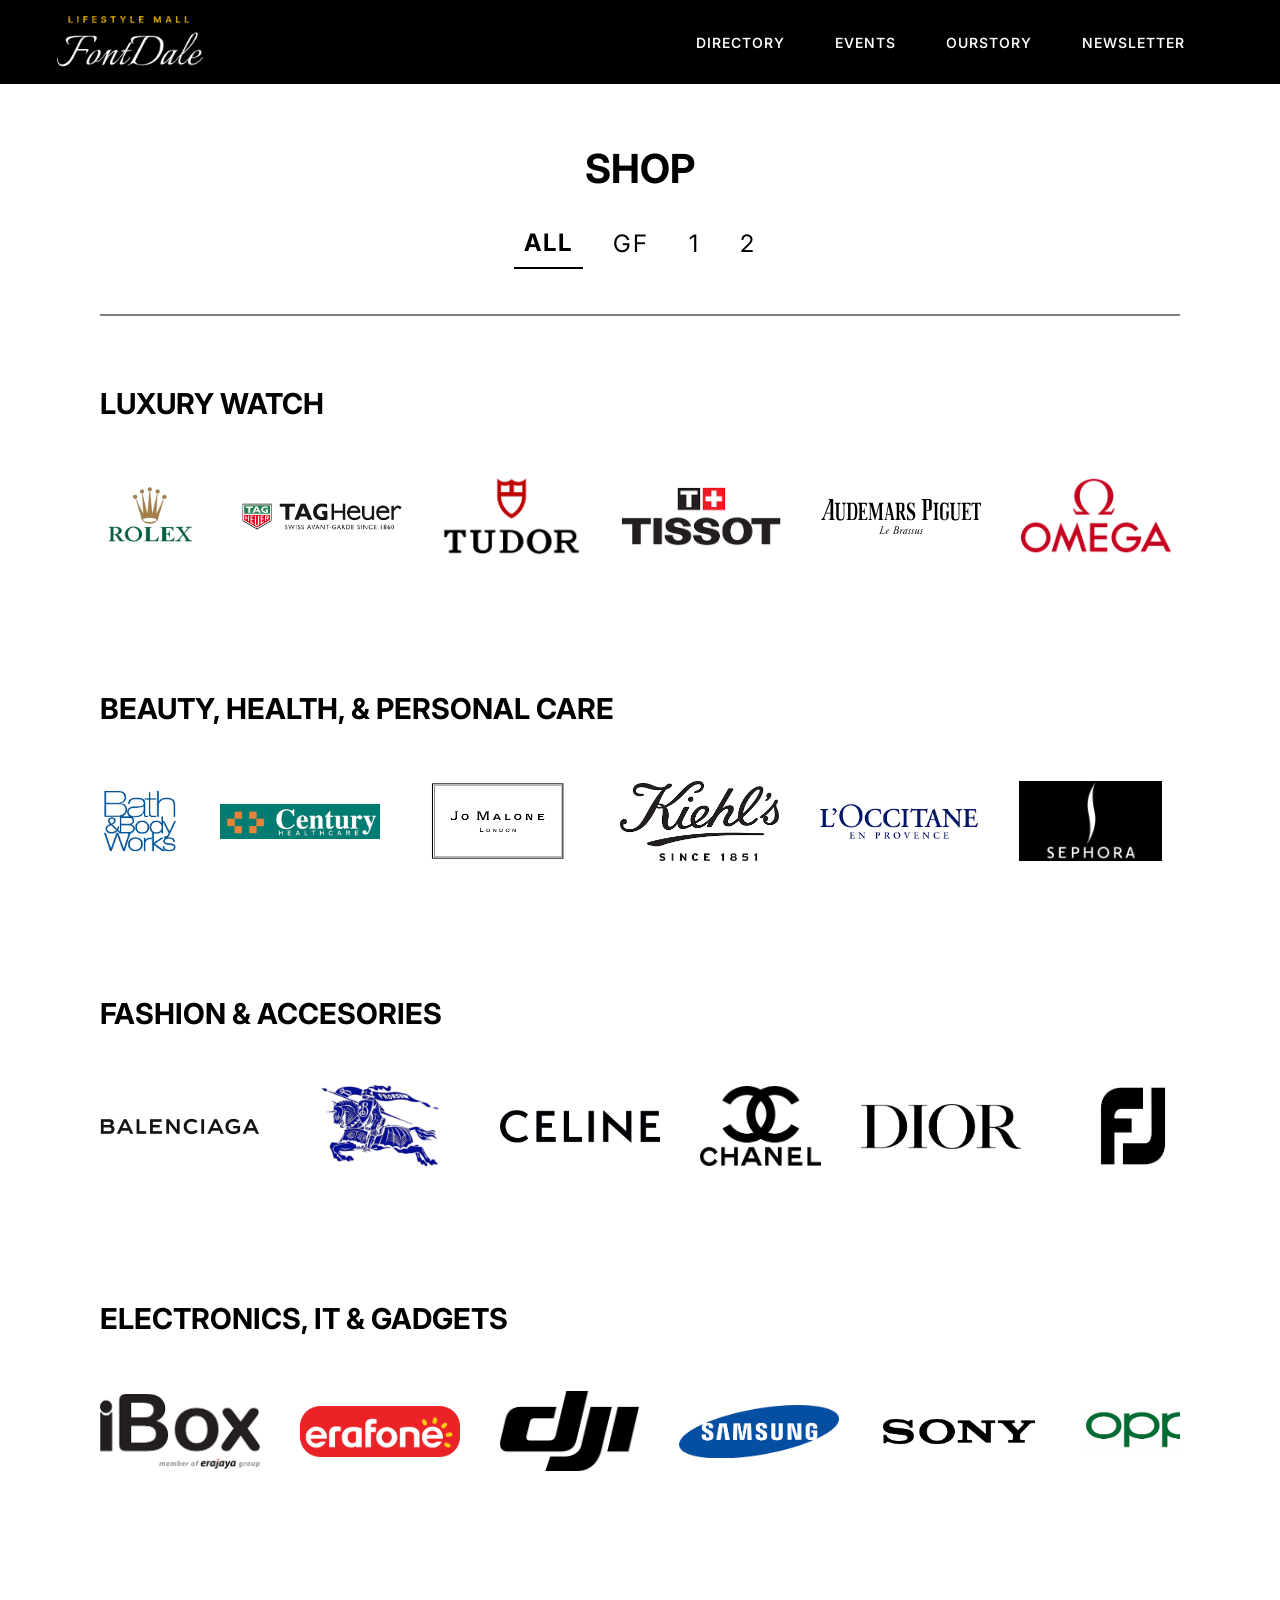
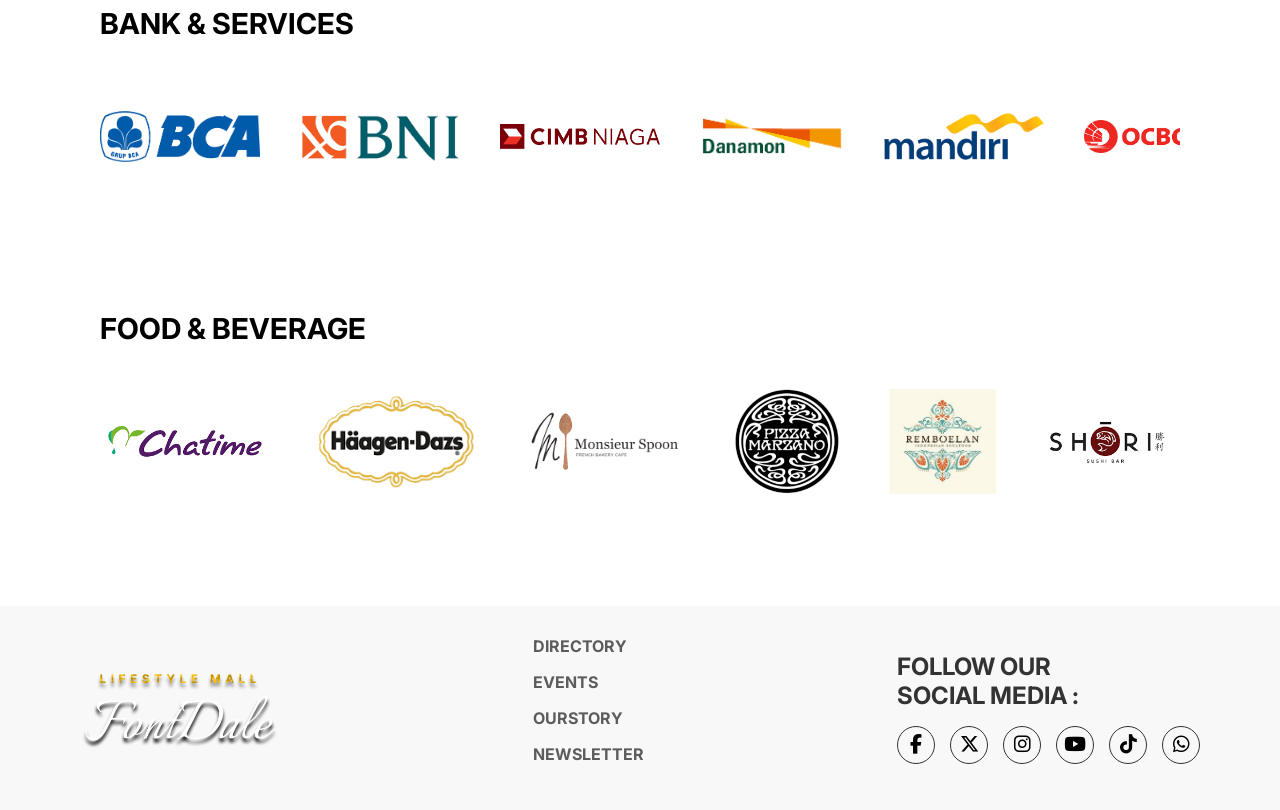
==== commit 9b91a08a: "tambahanin description" ====
--- a/directory.html
+++ b/directory.html
@@ -24,7 +24,7 @@
   <body>
     <header>
       <div class="logo">
-        <a href="homePage.html">
+        <a href="index.html">
           <img src="./Gambar/logo fontDale.png" alt="logo" width="160px" />
         </a>
       </div>
@@ -64,7 +64,7 @@
             <img src="./Logo Brand/Tissot.png" alt="Tissot" data-floor="gf" />
             <img
               src="Logo Brand/audemars-piguet-logo.svg"
-              alt="Audemars-Piguet"
+              alt="Audemars Piguet"
               data-floor="gf"
             />
             <img
@@ -84,7 +84,7 @@
           <div class="brand-slider">
             <img
               src="Logo Brand/Beauty/bath&bodyworks.png"
-              alt="bath&bodyworks"
+              alt="Bath & Body Works"
               data-floor="1"
             />
             <img
@@ -186,7 +186,7 @@
           <div class="brand-slider">
             <img
               src="Logo Brand/IT & Gadgets/Ibox.png"
-              alt="Ibox"
+              alt="iBox"
               data-floor="2"
             />
             <img
@@ -196,7 +196,7 @@
             />
             <img
               src="./Logo Brand/IT & Gadgets/DJI.png"
-              alt="DJi"
+              alt="DJI"
               data-floor="2"
             />
             <img
@@ -221,7 +221,7 @@
             />
             <img
               src="Logo Brand/IT & Gadgets/xiao mi.png"
-              alt="Xiao mi"
+              alt="Xiaomi"
               data-floor="2"
             />
             <img
@@ -309,7 +309,7 @@
     </section>
     <footer>
       <div class="logo-footer">
-        <a href="homePage.html">
+        <a href="index.html">
           <img src="./Gambar/logo fontDale2.png" alt="Logo" />
         </a>
       </div>
--- a/coloring.css
+++ b/coloring.css
@@ -1540,7 +1540,13 @@
   font-weight: 600;
   color: #1a1a1a;
 }
-
+.tenant-modal-description {
+  font-size: 0.95rem;
+  color: #666;
+  line-height: 1.6;
+  margin: 16px 0 20px 0;
+  font-family: "Inter", sans-serif;
+}
 /* FOR SCREEN BELOW 540px */
 @media screen and (max-width: 540px) {
   /* HEADER */
@@ -1643,10 +1649,12 @@
     padding: 40px 20px;
   }
   .tenants-logo-row {
-    flex-wrap: wrap;
+    display: grid;
+    grid-template-columns: 1fr 1fr; /* 2 kolom */
     gap: 20px;
-    justify-content: space-between;
     margin-top: 15px;
+    justify-items: center;
+    align-items: center;
   }
   .tenants-logo-row img {
     height: 40px;
@@ -1810,8 +1818,22 @@
     width: 100%;
   }
   .form-section {
+    display: flex;
+    flex-direction: column;
+    align-items: center;
     padding: 30px 20px;
-    margin: 40px 15px;
+    margin: 50px 20px; /* kurangi margin kiri-kanan */
+    border: 2px solid #e8e8e8; /* border lebih tebal di mobile */
+    border-radius: 4px;
+  }
+
+  .form-section button {
+    width: 280px;
+    padding: 14px 20px;
+  }
+  .input-box input,
+  .input-box select {
+    width: 100%;
   }
   .benefit-section {
     flex-direction: column;
